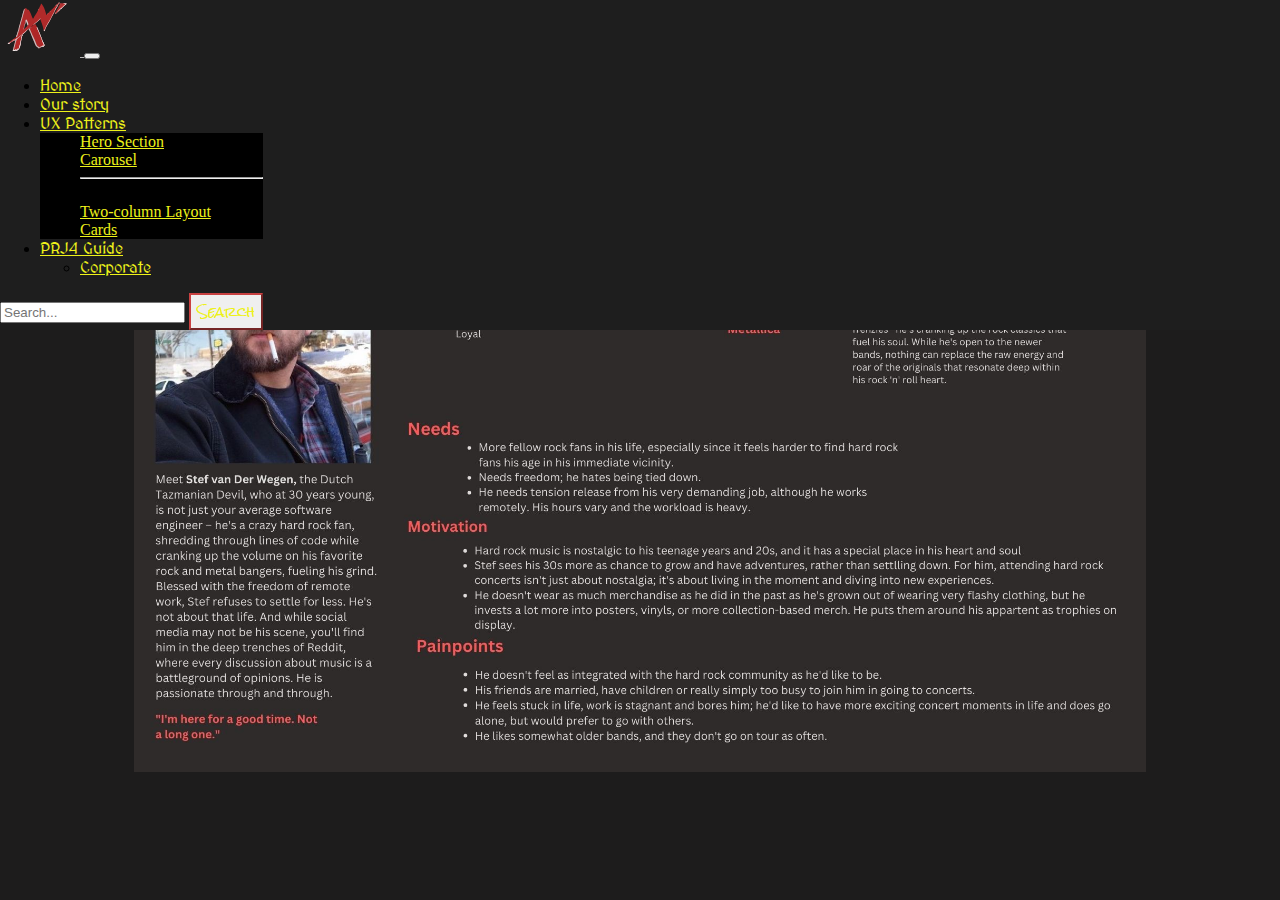
==== appendix-one.html @ 6d9ad387 "marketing justifications" ====
<!doctype html>
<html lang="en">
  <head>
    <meta charset="utf-8">
    <meta name="viewport" content="width=device-width, initial-scale=1">
    <!-- Bootstrap CSS -->
    <link href="https://cdn.jsdelivr.net/npm/bootstrap@5.2.3/dist/css/bootstrap.min.css" rel="stylesheet" integrity="sha384-rbsA2VBKQhggwzxH7pPCaAqO46MgnOM80zW1RWuH61DGLwZJEdK2Kadq2F9CUG65" crossorigin="anonymous">
  
    <!-- FontAwesome Icons -->
    <link rel="stylesheet" href="https://cdnjs.cloudflare.com/ajax/libs/font-awesome/5.15.1/css/all.min.css">
  
    <!-- Embedeed fonts -->
    <link href="https://fonts.googleapis.com/css2?family=New+Rocker&display=swap" rel="stylesheet">
    <link href="https://fonts.googleapis.com/css2?family=New+Rocker&family=Rubik:ital,wght@0,300..900;1,300..900&display=swap" rel="stylesheet">
    <link href="https://fonts.googleapis.com/css2?family=Tauri&display=swap" rel="stylesheet">
    <link href="https://fonts.googleapis.com/css2?family=MedievalSharp&family=Permanent+Marker&family=Rock+Salt&family=RocknRoll+One&display=swap" rel="stylesheet">
  
    <!-- Own Styles - Ensure this is loaded after Bootstrap to override styles -->
    <link rel="stylesheet" href="css/styles.css">
  
    <!-- Bootstrap Javascript -->
    <script src="https://cdn.jsdelivr.net/npm/bootstrap@5.2.3/dist/js/bootstrap.bundle.min.js" integrity="sha384-kenU1KFdBIe4zVF0s0G1M5b4hcpxyD9F7jL+jjXkk+Q2h455rYXK/7HAuoJl+0I4" crossorigin="anonymous"></script>
    <title>Persona-Appendix 1</title>
</head>
<body class="bg-custom-grey">
     <!-- Navigation bar, adapted from https://getbootstrap.com/docs/5.1/components/navbar/ -->
  
     <nav class="navbar navbar-expand-lg navbar-light">
        <div class="container-fluid">
          <a class="navbar-brand" href="#">
            <img src="images/small-logo.svg" width="80" alt="Breda University of Applied Sciences">
          </a>
          <button class="navbar-toggler" type="button" data-bs-toggle="collapse" data-bs-target="#navbarSupportedContent" aria-controls="navbarSupportedContent" aria-expanded="false" aria-label="Toggle navigation">
            <span class="navbar-toggler-icon"></span>
          </button>
          <div class="collapse navbar-collapse" id="navbarSupportedContent">
            <ul class="navbar-nav me-auto mb-2 mb-lg-0">
              <li class="nav-item">
                <a class="nav-link" href="index.html">Home</a>
              </li>
              <li class="nav-item">
                <a class="nav-link active accent-color" aria-current="page" href="our-story.html">Our story</a>
              </li>
              <li class="nav-item dropdown">
                <a class="nav-link dropdown-toggle" href="#" id="navbarDropdown" role="button" data-bs-toggle="dropdown" aria-expanded="false">
                  UX Patterns
                </a>
                <ul class="dropdown-menu" aria-labelledby="navbarDropdown">
                  <li><a class="dropdown-item" href="hero.html">Hero Section</a></li>
                  <li><a class="dropdown-item" href="carousel.html">Carousel</a></li>
                  <li><hr class="dropdown-divider"></li>
                  <li><a class="dropdown-item" href="two-columns.html">Two-column Layout</a></li>
                  <li><a class="dropdown-item" href="cards.html">Cards</a></li>
                </ul>
              </li>
              <li class="nav-item">
                <a class="nav-link" href="https://buas-media-interactive.github.io/prj4-guide/" target="_blank">PRJ4 Guide</a>
              </li>
                <ul class="nav">
                    <li class="nav-item">
                        <a class="nav-link" href="corporate.html">Corporate</a>
                    </li>
                </ul>
            </ul>
          </div>
          <form class="d-flex" role="search">
            <input class="form-control me-2" type="search" placeholder="Search..." aria-label="Search">
            <button class="btn btn-outline-success" type="submit">Search</button>
          </form>
        </div>
      </nav>
      <!-- End of navigation bar -->

    <h3 class="heading-appendix">Persona 1</h3>
    <img class="image-size" src="images/Persona-bjorn.jpg" alt="First Persona">
    <h3 class="heading-appendix">Persona 2</h3>
    <img class="image-size"  src="images/persona-stef.jpg" alt="Second persona">




  </body>
</html>
---- css/styles.css ----
/* Importing Google Font */

@import url('https://fonts.googleapis.com/css2?family=Raleway:ital,wght@0,200;0,400;0,700;1,200;1,400;1,700&display=swap');

/* Footer */

.footer {
    background-color: #1d1c1c; 
    color: #c84141; 
}
.footer-a {
    color: #edf11a; 
    text-align: center;
    display: block; 
    margin: 0 10px;
    font-family: "Rock Salt", cursive;
}
.footer-a:hover {
    color: #edf11a; 
}

.footer-text {
  font-family: "MedievalSharp", cursive;
  text-align: center;
}
.social-icons {
  display: flex;
  justify-content: center; 
  align-items: center; 
}

.container-before-footer {
  margin-bottom: 200px; 
}

/* Nav Bar */
.navbar {
    background-color: rgb(30, 30, 30) !important; 
    position: fixed; 
  top: 0; 
  left: 0; 
  width: 100%; 
  z-index: 1030; 
  display: flex;
  justify-content: space-between;
}

.navbar-brand, .navbar-nav .nav-link {
    color: rgb(186, 184, 184) !important; 
}

.navbar .dropdown-menu {
    background-color: black;
}

.navbar .dropdown-item {
    color: #edf11a;
}
.btn-outline-success {
  color: #edf11a; 
  border-color: #c84141; 
  font-family: "Rock Salt", cursive !important;
}
.btn-outline-success:hover {
  background-color: #B18DD4 !important; 
  border-color: #B18DD4 !important; 
}

.video-background {
  position: fixed; 
  right: 0;
  bottom: 0;
  min-width: 100%; 
  min-height: 100%;
  width: auto;
  height: auto;
  z-index: -100; 
  background-size: cover;
}
.content {
  position: relative;
  z-index: 100;
}

.img-fluid {
    max-width: 100%;
    height: auto;
    margin-top: 100px;
  }
  

.coming-italic {
    color: rgb(30, 30, 30);
    font-weight: bold;
    font-size: 5rem;
    -webkit-text-stroke: 0.05px rgb(12, 11, 11);
    font-style: italic;
    font-family: "Rock Salt", cursive;
}

.btn-primary {
  width: 400px;
  font-family: "Rock Salt", cursive;
  font-weight: bold;
  font-size:x-large;
  padding-top: 10px;
  padding-bottom: 10px;
}
.btn-primary:hover {
  background-color: #edf11a;
  border-color: black;
  color: #1d1c1c;
}
.btn-secondary {
  font-family: "Rock Salt", cursive;
  font-weight: bold;
  font-size: 0.9em;
}



.container-product {
  background-color: #e1d4ee;
  padding: 200px;
}
.container-product-2 {
  background-color: #B18DD4;
  padding: 200px
}
.container-product-3 {
  background-color: #e1d4ee;
  padding: 200px;
  text-align: center;
}
.container-product-4 {
  background-color:#B18DD4;
  padding: 200px;
  text-align: center;
}
.img-size {
  max-width: 55%;
  height: auto;
}
.center-custom {
  margin-top: 100px;
}
.img-size-1 {
  max-width: 70%;
  height: auto; }
  .align-custom {
    margin-top: 50px;
  }

/*Start of OUR STORY page*/

.full-height {
    min-height: 100vh;; 
    display: flex;
    flex-wrap: wrap; 
    align-items: center; 
    justify-content: center; 
  }
  
  .full-height .col-12 {
    flex: 0 0 100%;
    max-width: 100%;
  }
  
  @media (min-width: 992px) { 
    .full-height .col-lg-6 {
      flex: 0 0 50%; 
      max-width: 50%;
    }
  }
  
  .full-height video {
    height: 100vh;
    width: 100%;
    object-fit: cover; 
  }

  .scroll-down {
    font-family: "Rock Salt", cursive;
    color: red;
    margin-top: 100px;
  }

  .container-first {
    margin-bottom: -10px;
  }
  .carousel-slide {
    margin-right: -15px;
    margin-left: -70px;
  }

  .background2 {
    background-color: #1d1c1c;
  }
  .our-story-heading-text {
    color: white;
    margin-top: 200px;
  }
  .our-story-text-heading {
    font-family: "MedievalSharp", cursive;
    font-size: 100px;
    margin-top: 50px;
    color: white;
  }
  
  .bg-custom-purple {
    background-color: #B18DD4;
    margin-bottom: -20px;
  }
  .bg-custom-grey {
    background-color: #1d1c1c;
  }
  
  .our-story-heading-text-button{
    background-color: #c84141 !important; 
    color: white;
    font-family: "Rock Salt", cursive;
  }
  .our-story-heading-text-button:hover {
    background-color: #edf11a !important;
  }
.our-story-text-body {
  font-family: "Tauri", sans-serif;
  margin-top: 30px;
  margin-bottom: 100px;
}

.navbar-light .navbar-nav .nav-link {
  color: #edf11a !important;
  font-family: "MedievalSharp", cursive;
}

.container-our-vision {
  padding: 100px;
}
.vision-title {
  font-family: "MedievalSharp", cursive;
  font-weight: 400;
  font-style: normal;
  font-size: 60px;
  position: relative; 
  color: white
;

}
.vision-text {
  font-family: "Rock Salt", cursive;
  font-weight: 600;
  font-size:xx-large;
  font-style: normal;
  color: #B18DD4;
  margin-top: 80px;
  position: relative; 
}

.our-values-title {
  font-family: "MedievalSharp", cursive;
  font-weight: 400;
  font-style: normal;
  font-size: 60px;
  position: relative; 
  margin-bottom: 50px;
  margin-top: 50px;
  color: white;
}

.click-buttons {
  font-family: "Rock Salt", cursive;
    color: #edf11a;
}
/* popover */

.container-popover {
  display: flex;
  justify-content: center; 
  align-items: center; 
  height: 100vh;
}

/* Butonul standard roșu */
.btn-danger:hover {
  background-color: #edf11a; 
  color: #1d1c1c;
}

.popover-body-red {
  background-color: #e17777 !important; /* Culoarea pentru fundalul roșu */
  font-family: "Tauri", sans-serif;
}
.popover-body {
  background-color: #e17777 !important; /* Ajustează aceasta conform nevoilor tale */
}

/*About Us carousel*/
.carousel-item img {
  width: 100%;
  height: auto;
}
.carousel-inner {
  height: 500px; 
  margin-bottom: 80px;
}

.carousel-item {
  height: 100%;
}

/* Start of Corporate page */

.corporate-heading {
  margin-top: 100px;
  font-family: "MedievalSharp", cursive;
}

.text-decoration-none {
  color: white;
}

.heading-corporate {
  color:#c84141;
  font-family: "MedievalSharp", cursive;
}

.heading-corporate-1 {
  color: #B18DD4;
  font-family: "MedievalSharp", cursive;
}

.nav-link-corporate {
  color: #edf11a;
}

.body-text-corporate, .table-content a {
  color: white !important;
  font-family: "Tauri", sans-serif;
}

.table-content th,
.table-content td {
    background-color: #333; 
    color: white;
}

.table-content th,
.table-content td {
    border: 1px solid #ddd; 
}

.btn-primary-marketing {
  background-color: #c84141;
  border-color: black;
  color: #1d1c1c;
  font-family: "Rock Salt", cursive;
  font-weight: bold;
  padding: 10px 80px;
  font-size: medium;
}
.btn-primary-marketing:hover {
  background-color: #edf11a;
  border-color: black;
  color: #1d1c1c;
}

.medieval-sharp-font {
  font-family: "MedievalSharp", cursive;
  margin-top: 20px;
}

.rock-salt-font {
  font-family: "Rock Salt", cursive;
  margin-top: 20px;
}

.tauri-font {
  font-family: "Tauri", sans-serif;
  margin-top: 20px;
}
.em-spacing {
  margin-top: 20px;
  color: #B18DD4;
}
.body-accent {
  margin-top: 20px;
  color:#edf11a;
}

  .em-spacing1 {
    margin-top: 40px;
  }
  .bold-marketing {
    font-weight: bold;
  }

  .image-size {
    width: 80%;
    height: auto;
    display: block;
    margin-left: auto;
    margin-right: auto;
  }
  .heading-appendix {
    color:#c84141;
  font-family: "MedievalSharp", cursive;
  margin-top: 50px;
  text-align: center;
  }
 
  .carousel-control-prev-icon,
  .carousel-control-next-icon {
    filter: invert(100%);
  }
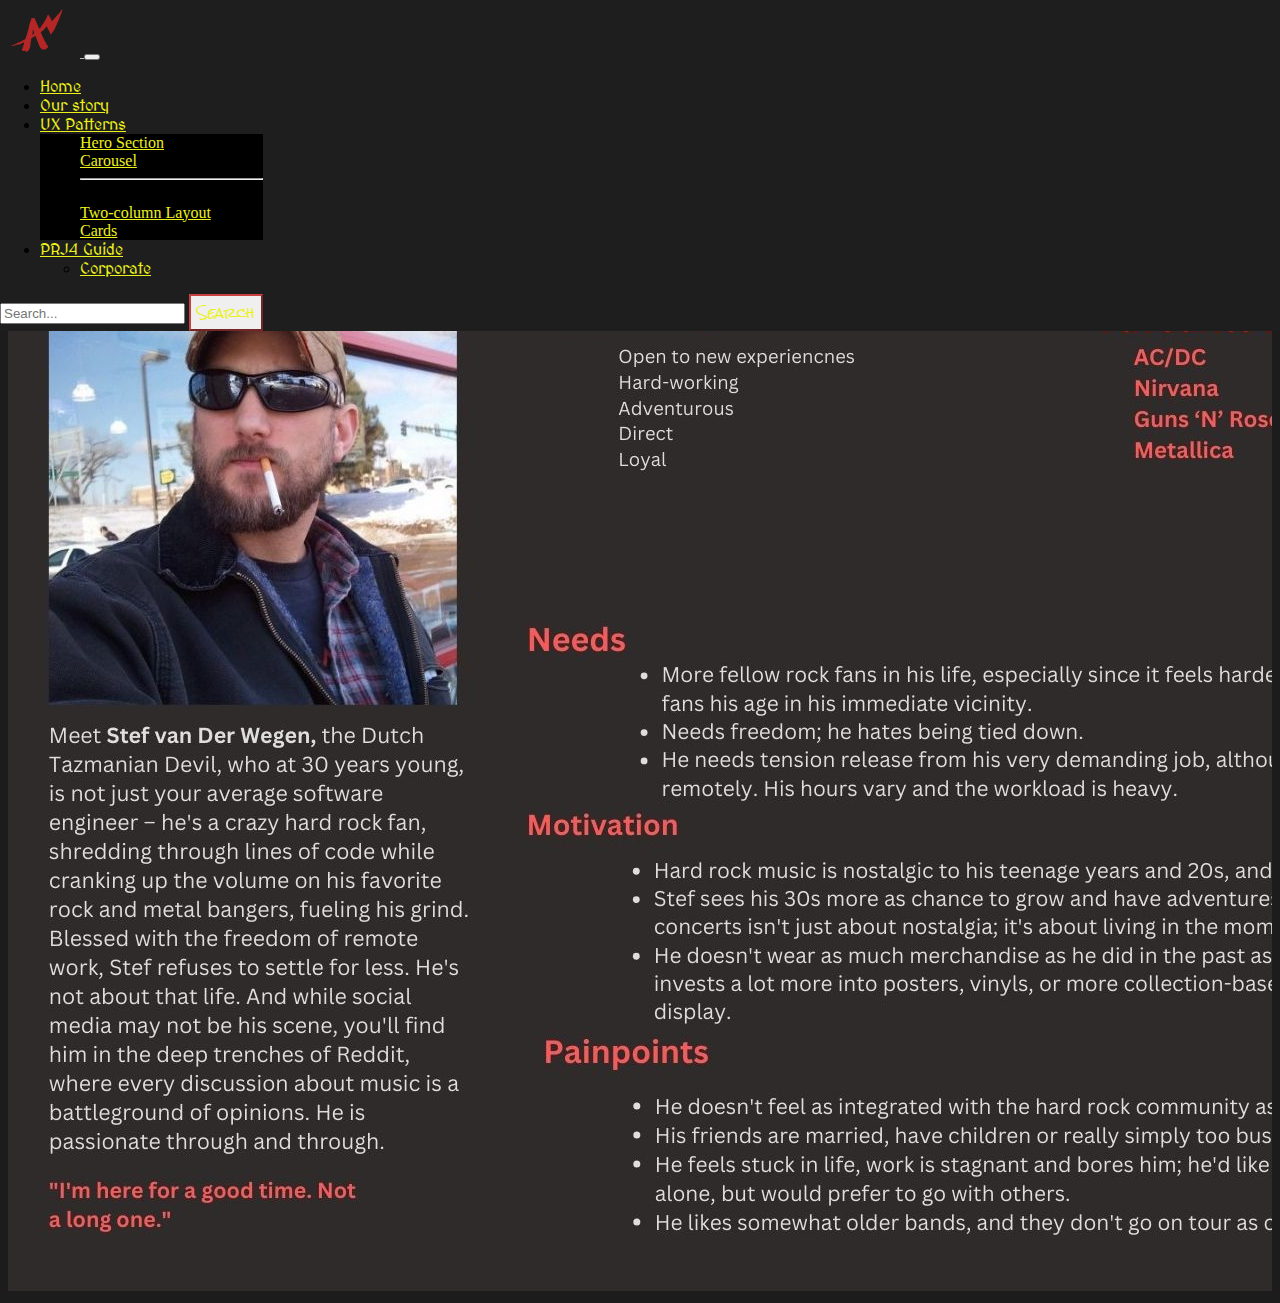
==== commit 942648c5: "replace placeholders" ====
--- a/appendix-one.html
+++ b/appendix-one.html
@@ -28,7 +28,7 @@
      <nav class="navbar navbar-expand-lg navbar-light">
         <div class="container-fluid">
           <a class="navbar-brand" href="#">
-            <img src="images/small-logo.svg" width="80" alt="Breda University of Applied Sciences">
+            <img src="images/small-logo.png" width="80" alt="Breda University of Applied Sciences">
           </a>
           <button class="navbar-toggler" type="button" data-bs-toggle="collapse" data-bs-target="#navbarSupportedContent" aria-controls="navbarSupportedContent" aria-expanded="false" aria-label="Toggle navigation">
             <span class="navbar-toggler-icon"></span>
--- a/css/styles.css
+++ b/css/styles.css
@@ -2,6 +2,11 @@
 
 @import url('https://fonts.googleapis.com/css2?family=Raleway:ital,wght@0,200;0,400;0,700;1,200;1,400;1,700&display=swap');
 
+
+html, body {
+  max-width: 100%;
+  overflow-x: hidden;
+}
 /* Footer */
 
 .footer {
@@ -87,7 +92,71 @@
     height: auto;
     margin-top: 100px;
   }
+.bg-grey {
+  background-color:#1d1c1c;
+}
+.container-content {
+  position: relative;
+  height: 1000px; /* Setează înălțimea dorită */
+  overflow: hidden;
+  z-index: 1; /* Asigură-te că restul conținutului este peste videoclip */
+}
+
+#myVideo {
+  position: absolute;
+  right: 0;
+  bottom: 0;
+  min-width: 100%;
+  min-height: 100%;
+  z-index: -1; /* Asigură-te că videoclipul este în fundal */
+  object-fit: cover;
+  position: absolute;
+  width: 100%;
+  height: 100%;
+  top: 0;
+  left: 0;
+}
+
+.container-content .btn-primary {
+  position: absolute;
+  left: 50%; /* centrează orizontal */
+  bottom: 400px; /* mărește această valoare pentru a muta butonul mai sus */
+  transform: translateX(-50%);
+}
+
   
+
+  @media (max-width: 768px) {
+    .center-custom {
+      text-align: center;
+    }
+    .img-size, .img-size-1 {
+      width: 80%;
+      height: auto;
+      margin: 0 auto 30px;
+    }
+    }
+    .text-column-mobile {
+      order: 2;
+    }
+    @media (max-width: 767px) {
+      /* Stiluri pentru telefoane */
+      .row.flex-column-reverse-mobile {
+        flex-direction: column-reverse; /* Așează textul deasupra și imaginea dedesubt */
+      }
+    }
+    h2, p {
+      text-align: center; /* Centrarea textului pe telefon */
+    }
+    
+
+/* Restul stilurilor... */
+
+    
+
+.text-margin {
+  margin-left: 40px;
+}
 
 .coming-italic {
     color: rgb(30, 30, 30);
@@ -116,40 +185,60 @@
   font-weight: bold;
   font-size: 0.9em;
 }
-
-
-
-.container-product {
+@media (max-width: 768px) {
+  /* Ajustează stilurile pentru dispozitive mobile */
+  h2 {
+    font-size: 1.5rem;
+  }
+
+  p {
+    font-size: 1rem;
+  }
+}
+@media (min-width: 768px) {
+  /* Ajustează stilurile pentru dispozitivele cu ecrane mai mari */
+  h2 {
+    font-size: 2rem;
+  }
+
+  p {
+    font-size: 1.25rem;
+  }
+}
+
+
+
+.text-container-mobile {
+  margin-top: 100px;
+}
+
+.img-size {
+  max-width: 35%;
+  margin-bottom: 40px;
+  margin-left: auto; 
+  margin-right: auto;
+}
+.img-size1 {
+  max-width: 50%;
+  margin-bottom: 40px;
+  margin-left: auto; 
+  margin-right: auto;
+}
+
+@media (min-width: 992px) { 
+  .full-height .col-lg-6 {
+    flex: 0 0 50%; 
+    max-width: 50%;
+  }
+}
+
+.bg-purple1 {
   background-color: #e1d4ee;
-  padding: 200px;
-}
-.container-product-2 {
+}
+.bg-purple2 {
   background-color: #B18DD4;
-  padding: 200px
-}
-.container-product-3 {
-  background-color: #e1d4ee;
-  padding: 200px;
-  text-align: center;
-}
-.container-product-4 {
-  background-color:#B18DD4;
-  padding: 200px;
-  text-align: center;
-}
-.img-size {
-  max-width: 55%;
-  height: auto;
-}
-.center-custom {
-  margin-top: 100px;
-}
-.img-size-1 {
-  max-width: 70%;
-  height: auto; }
-  .align-custom {
-    margin-top: 50px;
-  }
+}
+
 
 /*Start of OUR STORY page*/
 
@@ -172,12 +261,12 @@
       max-width: 50%;
     }
   }
+  .full-height video {
+    width: 100%;
+    height: auto;
+    object-fit: contain;
+  }
   
-  .full-height video {
-    height: 100vh;
-    width: 100%;
-    object-fit: cover; 
-  }
 
   .scroll-down {
     font-family: "Rock Salt", cursive;
@@ -201,7 +290,7 @@
     margin-top: 200px;
   }
   .our-story-text-heading {
-    font-family: "MedievalSharp", cursive;
+    font-family: "New Rocker", system-ui;
     font-size: 100px;
     margin-top: 50px;
     color: white;
@@ -334,10 +423,15 @@
   color: #edf11a;
 }
 
-.body-text-corporate, .table-content a {
+.body-text-corporate {
   color: white !important;
-  font-family: "Tauri", sans-serif;
-}
+  font-family: "Tauri", sans-serif !important;
+}
+.table-content a {
+  color: white !important;
+  font-family: "Tauri", sans-serif !important;
+}
+
 
 .table-content th,
 .table-content td {
@@ -369,6 +463,10 @@
   font-family: "MedievalSharp", cursive;
   margin-top: 20px;
 }
+.new-rocker-font {
+  font-family: "New Rocker", system-ui;
+  margin-top: 20px;
+}
 
 .rock-salt-font {
   font-family: "Rock Salt", cursive;
@@ -394,13 +492,18 @@
   .bold-marketing {
     font-weight: bold;
   }
-
-  .image-size {
-    width: 80%;
-    height: auto;
+  .img-size{
+    max-width: 100%; /* sau o altă valoare, cum ar fi 70%, 80%, etc., în funcție de cât de mare dorești să fie imaginea */
+    height: auto; /* menține proporția imaginii */
+    margin-bottom: 40px; /* menține această valoare pentru spațiu sub imagine */
     display: block;
-    margin-left: auto;
+    margin-left: auto; 
     margin-right: auto;
+  }
+  @media (min-width: 992px) { 
+    .img-size, .img-size1 {
+      max-width: 70%; /* sau orice altă valoare mai mare decât 35% sau 50% */
+    }
   }
   .heading-appendix {
     color:#c84141;
